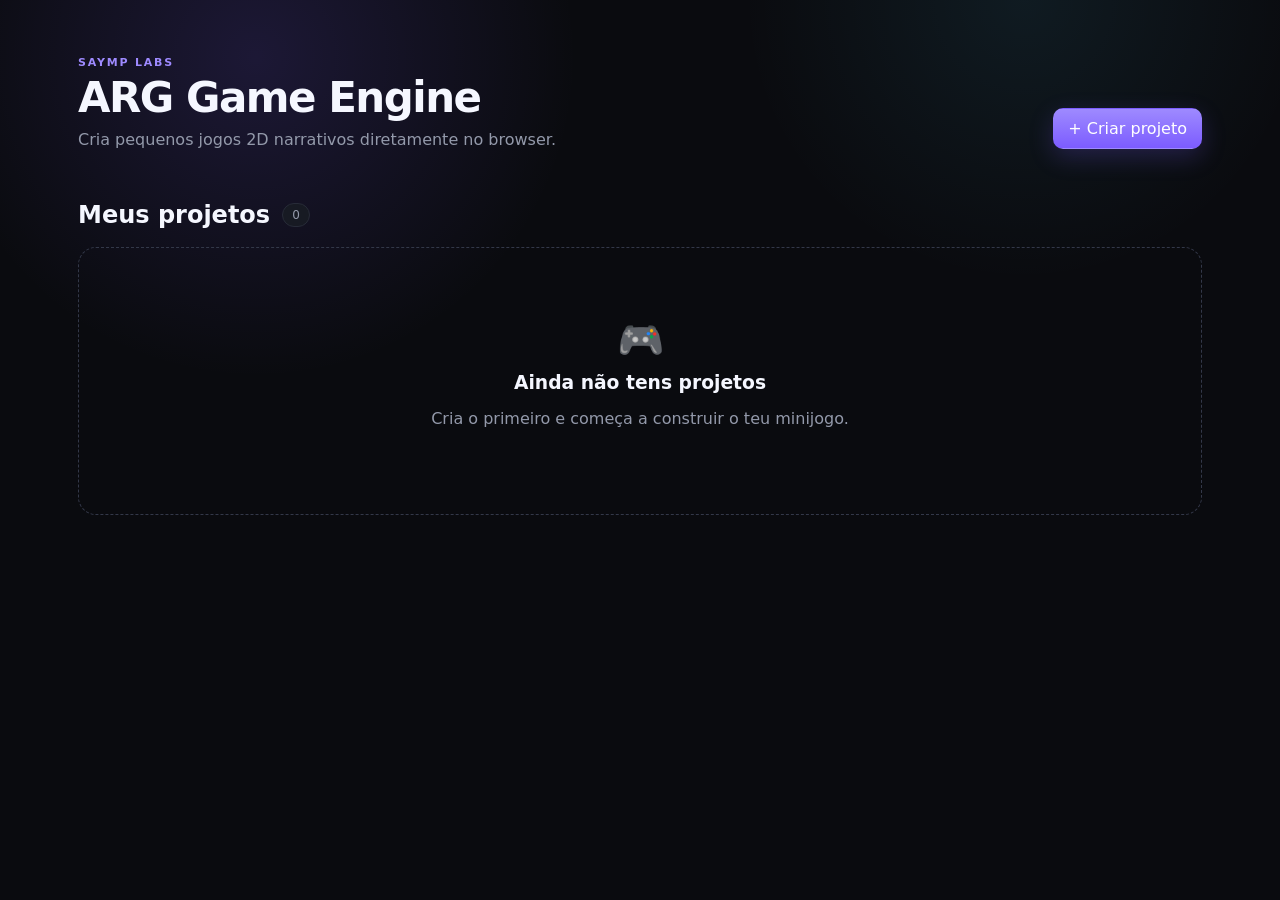
==== index.html @ 09d0fc3b "Add files via upload" ====
<!doctype html>
<html lang="pt-PT">
<head>
  <meta charset="utf-8" />
  <meta name="viewport" content="width=device-width, initial-scale=1" />
  <title>ARG Game Engine</title>
  <link rel="stylesheet" href="styles.css" />
</head>
<body class="dashboard-body">
  <main class="dashboard-shell">
    <header class="topbar">
      <div>
        <div class="eyebrow">SAYMP LABS</div>
        <h1>ARG Game Engine</h1>
        <p>Cria pequenos jogos 2D narrativos diretamente no browser.</p>
      </div>
      <button id="newProjectBtn" class="primary-btn">+ Criar projeto</button>
    </header>

    <section>
      <div class="section-title">
        <h2>Meus projetos</h2>
        <span id="projectCount" class="pill">0</span>
      </div>

      <div id="projectGrid" class="project-grid"></div>

      <div id="emptyState" class="empty-state hidden">
        <div class="empty-icon">🎮</div>
        <h3>Ainda não tens projetos</h3>
        <p>Cria o primeiro e começa a construir o teu minijogo.</p>
      </div>
    </section>
  </main>

  <dialog id="newProjectDialog" class="modal">
    <form method="dialog" id="newProjectForm">
      <div class="modal-head">
        <div>
          <div class="eyebrow">NOVO PROJETO</div>
          <h2>Criar jogo</h2>
        </div>
        <button value="cancel" class="icon-btn" aria-label="Fechar">✕</button>
      </div>

      <label>
        Nome do projeto
        <input id="projectName" maxlength="40" placeholder="Ex.: UniversaLand" required />
      </label>

      <label>
        Nome do primeiro mapa
        <input id="mapName" maxlength="40" value="Sala Inicial" required />
      </label>

      <div class="modal-actions">
        <button value="cancel" class="secondary-btn">Cancelar</button>
        <button type="submit" value="default" class="primary-btn">Criar projeto</button>
      </div>
    </form>
  </dialog>

  <script src="js/storage.js"></script>
  <script src="js/dashboard.js"></script>
</body>
</html>
---- styles.css ----
:root{
  --bg:#0a0b0f;
  --panel:#11131a;
  --panel2:#171a23;
  --line:#272b38;
  --text:#f5f7ff;
  --muted:#9399aa;
  --accent:#7c5cff;
  --accent2:#9e8aff;
  --danger:#ff4d6d;
  --shadow:0 18px 60px rgba(0,0,0,.35);
}

*{box-sizing:border-box}
html,body{margin:0;min-height:100%;font-family:Inter,ui-sans-serif,system-ui,-apple-system,BlinkMacSystemFont,"Segoe UI",sans-serif;background:var(--bg);color:var(--text)}
button,input{font:inherit}
button{cursor:pointer}
a{color:inherit;text-decoration:none}

.dashboard-body{background:
  radial-gradient(circle at 20% 10%,rgba(124,92,255,.16),transparent 28%),
  radial-gradient(circle at 80% 0%,rgba(82,214,255,.08),transparent 24%),
  var(--bg);
}

.dashboard-shell{max-width:1180px;margin:0 auto;padding:56px 28px}
.topbar{display:flex;justify-content:space-between;gap:24px;align-items:end;margin-bottom:52px}
.topbar h1{font-size:42px;letter-spacing:-1.5px;margin:4px 0 8px}
.topbar p{color:var(--muted);margin:0;max-width:620px}
.eyebrow{font-size:11px;font-weight:800;letter-spacing:1.8px;color:var(--accent2)}
.section-title{display:flex;gap:12px;align-items:center;margin-bottom:18px}
.section-title h2{margin:0}
.pill{background:var(--panel2);border:1px solid var(--line);padding:4px 9px;border-radius:999px;color:var(--muted);font-size:12px}

.primary-btn,.secondary-btn,.icon-btn{
  border:1px solid transparent;border-radius:10px;padding:10px 14px;color:white;
}
.primary-btn{background:linear-gradient(180deg,var(--accent2),var(--accent));box-shadow:0 8px 24px rgba(124,92,255,.22)}
.primary-btn:hover{filter:brightness(1.08)}
.secondary-btn{background:var(--panel2);border-color:var(--line)}
.secondary-btn:hover{background:#202431}
.icon-btn{background:transparent;padding:6px 9px}
.full{width:100%}

.project-grid{display:grid;grid-template-columns:repeat(auto-fill,minmax(260px,1fr));gap:16px}
.project-card{
  background:linear-gradient(180deg,#141721,#101219);border:1px solid var(--line);
  border-radius:16px;padding:18px;min-height:180px;display:flex;flex-direction:column;
  transition:.18s transform,.18s border-color;box-shadow:var(--shadow)
}
.project-card:hover{transform:translateY(-3px);border-color:#504a75}
.project-card .thumb{
  height:82px;border-radius:10px;margin-bottom:14px;border:1px solid rgba(255,255,255,.06);
  position:relative;overflow:hidden
}
.project-card .thumb::after{
  content:"";position:absolute;inset:0;background-image:
  linear-gradient(rgba(255,255,255,.04) 1px,transparent 1px),
  linear-gradient(90deg,rgba(255,255,255,.04) 1px,transparent 1px);
  background-size:16px 16px
}
.project-card h3{margin:0 0 6px}
.project-meta{color:var(--muted);font-size:13px}
.card-actions{display:flex;gap:8px;margin-top:auto;padding-top:16px}
.card-actions button{flex:1}
.delete-btn{background:#26151b;border:1px solid #4b222d;color:#ff8195;border-radius:9px;padding:9px}
.empty-state{border:1px dashed #333849;border-radius:18px;text-align:center;padding:70px 20px;color:var(--muted)}
.empty-state h3{color:var(--text);margin:10px 0 6px}
.empty-icon{font-size:38px}
.hidden{display:none!important}

.modal{background:var(--panel);border:1px solid var(--line);border-radius:18px;color:var(--text);padding:0;min-width:min(460px,calc(100vw - 32px));box-shadow:var(--shadow)}
.modal::backdrop{background:rgba(0,0,0,.72);backdrop-filter:blur(6px)}
.modal form{padding:22px}
.modal-head{display:flex;justify-content:space-between;align-items:start;margin-bottom:18px}
.modal-head h2{margin:4px 0 0}
.modal label,.panel label{display:block;color:#c5cad8;font-size:12px;font-weight:700;margin-bottom:12px}
.modal input,.panel input{
  width:100%;margin-top:6px;background:#0d0f15;border:1px solid var(--line);
  border-radius:8px;padding:10px 11px;color:white;outline:none
}
.modal input:focus,.panel input:focus{border-color:var(--accent)}
.modal-actions{display:flex;justify-content:flex-end;gap:10px;margin-top:18px}

.editor-body{height:100vh;overflow:hidden}
.editor-topbar{
  height:60px;background:#0e1016;border-bottom:1px solid var(--line);display:flex;
  align-items:center;justify-content:space-between;padding:0 16px
}
.brand-line,.top-actions{display:flex;align-items:center;gap:10px}
.back-link{color:var(--muted);font-size:13px}
.divider{width:1px;height:20px;background:var(--line)}
.save-status{font-size:11px;color:#6fda9b;background:#10261a;border:1px solid #1b4b2d;padding:4px 8px;border-radius:999px}
.save-status.dirty{color:#ffd36f;background:#2c2410;border-color:#594916}

.editor-layout{height:calc(100vh - 60px);display:grid;grid-template-columns:250px 1fr 250px}
.panel{background:var(--panel);overflow:auto}
.left-panel{border-right:1px solid var(--line)}
.right-panel{border-left:1px solid var(--line)}
.panel-section{padding:18px;border-bottom:1px solid var(--line)}
.panel-section h3{margin:8px 0 14px}
.two-cols{display:grid;grid-template-columns:1fr 1fr;gap:8px}
.hint{color:var(--muted);font-size:12px;line-height:1.45}
.feature-list{list-style:none;padding:0;margin:10px 0 0;color:#b9bfcc;font-size:13px;line-height:2}

.workspace{min-width:0;display:flex;flex-direction:column;background:#08090d}
.workspace-toolbar{
  height:42px;border-bottom:1px solid var(--line);display:flex;justify-content:space-between;
  align-items:center;padding:0 14px;background:#0d0f14;font-size:12px;color:#c5cad8
}
.viewport{flex:1;overflow:auto;padding:42px}
.map-canvas{
  position:relative;margin:auto;box-shadow:0 0 0 1px #343848,0 18px 70px rgba(0,0,0,.55);
  overflow:hidden;min-width:320px;min-height:240px
}
.grid-layer{position:absolute;inset:0;pointer-events:none;background-image:
  linear-gradient(rgba(255,255,255,.05) 1px,transparent 1px),
  linear-gradient(90deg,rgba(255,255,255,.05) 1px,transparent 1px);
  background-size:32px 32px
}
.spawn-marker{
  position:absolute;display:grid;place-items:center;transform:translate(-50%,-50%);
  border:2px solid rgba(255,255,255,.65);background:rgba(124,92,255,.35);
  border-radius:8px;cursor:grab;user-select:none;box-shadow:0 0 0 4px rgba(124,92,255,.12)
}
.spawn-marker:active{cursor:grabbing}
.spawn-marker span{filter:drop-shadow(0 2px 4px rgba(0,0,0,.45))}

.play-body{margin:0;background:#000;overflow:hidden}
.game-shell{width:100vw;height:100vh;position:relative;display:grid;place-items:center;background:#000}
#gameCanvas{display:block;image-rendering:pixelated;box-shadow:0 0 80px rgba(0,0,0,.9)}
.game-ui{position:fixed;inset:0;pointer-events:none;padding:18px;display:flex;justify-content:space-between;align-items:start}
.game-badge,.controls-badge{
  background:rgba(10,11,15,.72);border:1px solid rgba(255,255,255,.14);
  backdrop-filter:blur(8px);border-radius:10px;padding:9px 11px;font-size:12px
}
.game-badge{display:flex;flex-direction:column;gap:2px}
.game-badge span{color:#aab0be}
.controls-badge{color:#aab0be}
.pause-overlay{
  position:fixed;inset:0;background:rgba(0,0,0,.65);backdrop-filter:blur(6px);
  display:grid;place-items:center
}
.pause-card{
  width:min(360px,calc(100vw - 32px));background:var(--panel);border:1px solid var(--line);
  border-radius:16px;padding:24px;text-align:center;box-shadow:var(--shadow)
}
.pause-card h2{margin:7px 0}
.pause-card p{color:var(--muted)}
.pause-actions{display:flex;gap:10px;justify-content:center;margin-top:18px}

@media (max-width:900px){
  .editor-layout{grid-template-columns:210px 1fr}
  .right-panel{display:none}
}
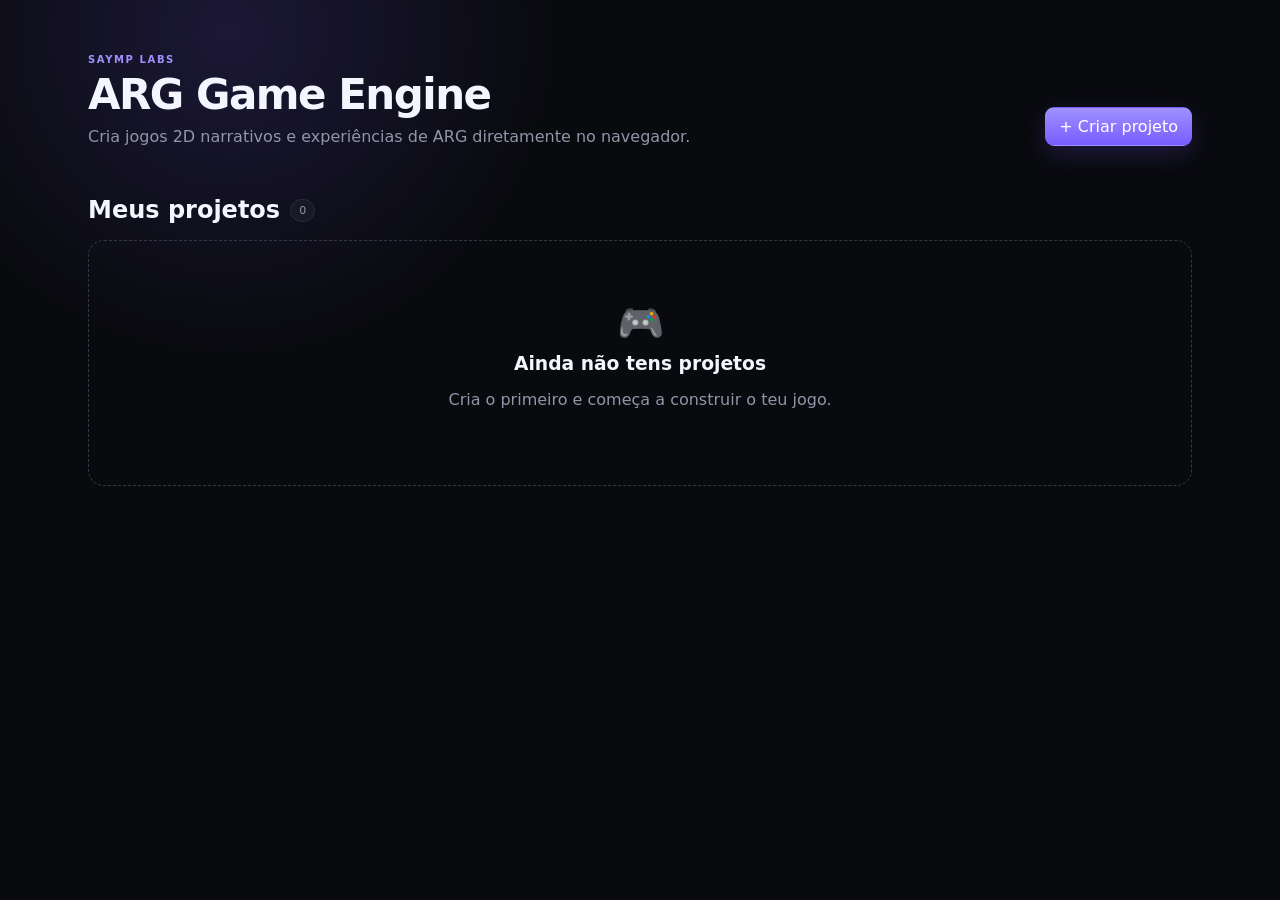
==== commit 5146313f: "Add files via upload" ====
--- a/index.html
+++ b/index.html
@@ -1,10 +1,10 @@
 <!doctype html>
 <html lang="pt-PT">
 <head>
-  <meta charset="utf-8" />
-  <meta name="viewport" content="width=device-width, initial-scale=1" />
+  <meta charset="utf-8">
+  <meta name="viewport" content="width=device-width,initial-scale=1">
   <title>ARG Game Engine</title>
-  <link rel="stylesheet" href="styles.css" />
+  <link rel="stylesheet" href="styles.css">
 </head>
 <body class="dashboard-body">
   <main class="dashboard-shell">
@@ -12,7 +12,7 @@
       <div>
         <div class="eyebrow">SAYMP LABS</div>
         <h1>ARG Game Engine</h1>
-        <p>Cria pequenos jogos 2D narrativos diretamente no browser.</p>
+        <p>Cria jogos 2D narrativos e experiências de ARG diretamente no navegador.</p>
       </div>
       <button id="newProjectBtn" class="primary-btn">+ Criar projeto</button>
     </header>
@@ -22,13 +22,11 @@
         <h2>Meus projetos</h2>
         <span id="projectCount" class="pill">0</span>
       </div>
-
       <div id="projectGrid" class="project-grid"></div>
-
       <div id="emptyState" class="empty-state hidden">
         <div class="empty-icon">🎮</div>
         <h3>Ainda não tens projetos</h3>
-        <p>Cria o primeiro e começa a construir o teu minijogo.</p>
+        <p>Cria o primeiro e começa a construir o teu jogo.</p>
       </div>
     </section>
   </main>
@@ -40,22 +38,24 @@
           <div class="eyebrow">NOVO PROJETO</div>
           <h2>Criar jogo</h2>
         </div>
-        <button value="cancel" class="icon-btn" aria-label="Fechar">✕</button>
+        <button value="cancel" class="icon-btn">✕</button>
       </div>
 
-      <label>
-        Nome do projeto
-        <input id="projectName" maxlength="40" placeholder="Ex.: UniversaLand" required />
+      <label>Nome do projeto
+        <input id="projectName" maxlength="50" placeholder="Ex.: UniversaLand" required>
       </label>
 
-      <label>
-        Nome do primeiro mapa
-        <input id="mapName" maxlength="40" value="Sala Inicial" required />
+      <label>Nome do protagonista
+        <input id="protagonistName" maxlength="50" placeholder="Ex.: Gloorie Gregory" value="Protagonista" required>
+      </label>
+
+      <label>Primeiro mapa
+        <input id="mapName" maxlength="50" value="Sala Inicial" required>
       </label>
 
       <div class="modal-actions">
         <button value="cancel" class="secondary-btn">Cancelar</button>
-        <button type="submit" value="default" class="primary-btn">Criar projeto</button>
+        <button type="submit" class="primary-btn">Criar projeto</button>
       </div>
     </form>
   </dialog>
--- a/styles.css
+++ b/styles.css
@@ -1,155 +1,110 @@
+
 :root{
-  --bg:#0a0b0f;
-  --panel:#11131a;
-  --panel2:#171a23;
-  --line:#272b38;
-  --text:#f5f7ff;
-  --muted:#9399aa;
-  --accent:#7c5cff;
-  --accent2:#9e8aff;
-  --danger:#ff4d6d;
-  --shadow:0 18px 60px rgba(0,0,0,.35);
+  --bg:#090a0e;--panel:#10121a;--panel2:#171a24;--panel3:#1d202b;--line:#292d3a;
+  --text:#f4f6ff;--muted:#9096a8;--accent:#785cff;--accent2:#a091ff;--good:#6fe2a0;
+  --danger:#ff607d;--shadow:0 22px 70px rgba(0,0,0,.42);
 }
-
 *{box-sizing:border-box}
 html,body{margin:0;min-height:100%;font-family:Inter,ui-sans-serif,system-ui,-apple-system,BlinkMacSystemFont,"Segoe UI",sans-serif;background:var(--bg);color:var(--text)}
-button,input{font:inherit}
-button{cursor:pointer}
-a{color:inherit;text-decoration:none}
+button,input,select,textarea{font:inherit} button{cursor:pointer} a{color:inherit;text-decoration:none}
+.hidden{display:none!important}.tiny{font-size:10px;color:var(--muted)}.hint{font-size:11px;color:var(--muted);line-height:1.5}
+.eyebrow{font-size:10px;font-weight:900;letter-spacing:1.6px;color:var(--accent2)}
+.primary-btn,.secondary-btn,.tool-btn,.mini-btn,.icon-btn{border-radius:9px;border:1px solid transparent;color:white}
+.primary-btn{padding:9px 13px;background:linear-gradient(180deg,var(--accent2),var(--accent));box-shadow:0 8px 25px rgba(120,92,255,.2)}
+.secondary-btn{padding:8px 11px;background:var(--panel2);border-color:var(--line)}
+.secondary-btn.active,.tool-btn.active{border-color:#6f61c8;background:#2c2850}
+.tool-btn{width:34px;height:34px;background:var(--panel2);border-color:var(--line)}
+.tool-btn:hover,.secondary-btn:hover{background:#222635}
+.mini-btn{width:28px;height:28px;background:var(--panel2);border-color:var(--line);display:grid;place-items:center}
+.icon-btn{background:transparent;padding:6px}
+.full{width:100%}
+.divider{width:1px;height:20px;background:var(--line);display:inline-block}
 
-.dashboard-body{background:
-  radial-gradient(circle at 20% 10%,rgba(124,92,255,.16),transparent 28%),
-  radial-gradient(circle at 80% 0%,rgba(82,214,255,.08),transparent 24%),
-  var(--bg);
+.dashboard-body{background:radial-gradient(circle at 18% 6%,rgba(120,92,255,.17),transparent 28%),var(--bg)}
+.dashboard-shell{max-width:1160px;margin:0 auto;padding:54px 28px}
+.topbar{display:flex;justify-content:space-between;align-items:end;gap:20px;margin-bottom:50px}
+.topbar h1{font-size:42px;letter-spacing:-1.5px;margin:5px 0 8px}
+.topbar p{margin:0;color:var(--muted)}
+.section-title{display:flex;align-items:center;gap:10px;margin-bottom:16px}.section-title h2{margin:0}
+.pill{font-size:11px;background:var(--panel2);border:1px solid var(--line);padding:4px 8px;border-radius:999px;color:var(--muted)}
+.project-grid{display:grid;grid-template-columns:repeat(auto-fill,minmax(265px,1fr));gap:15px}
+.project-card{background:linear-gradient(180deg,#141720,#101219);border:1px solid var(--line);border-radius:15px;padding:16px;min-height:185px;display:flex;flex-direction:column;box-shadow:var(--shadow);transition:.18s}
+.project-card:hover{transform:translateY(-2px);border-color:#514a79}
+.project-card .thumb{height:86px;border-radius:10px;margin-bottom:13px;border:1px solid rgba(255,255,255,.07);position:relative;overflow:hidden}
+.project-card .thumb:after{content:"";position:absolute;inset:0;background-image:linear-gradient(rgba(255,255,255,.04) 1px,transparent 1px),linear-gradient(90deg,rgba(255,255,255,.04) 1px,transparent 1px);background-size:16px 16px}
+.project-card h3{margin:0 0 6px}.project-meta{font-size:12px;color:var(--muted)}
+.card-actions{display:flex;gap:8px;margin-top:auto;padding-top:15px}.card-actions button{flex:1}
+.delete-project-btn{padding:8px;border-radius:9px;background:#28161c;border:1px solid #512432;color:#ff8598}
+.empty-state{text-align:center;padding:60px;border:1px dashed #333747;border-radius:16px;color:var(--muted)}
+.empty-state h3{color:var(--text);margin:8px 0}.empty-icon{font-size:38px}
+
+.modal{background:var(--panel);color:var(--text);border:1px solid var(--line);border-radius:16px;padding:0;box-shadow:var(--shadow);min-width:min(450px,calc(100vw - 30px))}
+.modal::backdrop{background:rgba(0,0,0,.72);backdrop-filter:blur(5px)}
+.modal form{padding:22px}.modal-head{display:flex;justify-content:space-between;align-items:start;margin-bottom:18px}.modal-head h2{margin:4px 0}
+.modal label,.panel label{display:block;font-size:11px;font-weight:700;color:#c5cad8;margin-bottom:11px}
+.modal input,.panel input,.panel select,.panel textarea{
+  width:100%;margin-top:5px;background:#0c0e14;border:1px solid var(--line);border-radius:8px;color:white;padding:8px 9px;outline:none
 }
-
-.dashboard-shell{max-width:1180px;margin:0 auto;padding:56px 28px}
-.topbar{display:flex;justify-content:space-between;gap:24px;align-items:end;margin-bottom:52px}
-.topbar h1{font-size:42px;letter-spacing:-1.5px;margin:4px 0 8px}
-.topbar p{color:var(--muted);margin:0;max-width:620px}
-.eyebrow{font-size:11px;font-weight:800;letter-spacing:1.8px;color:var(--accent2)}
-.section-title{display:flex;gap:12px;align-items:center;margin-bottom:18px}
-.section-title h2{margin:0}
-.pill{background:var(--panel2);border:1px solid var(--line);padding:4px 9px;border-radius:999px;color:var(--muted);font-size:12px}
-
-.primary-btn,.secondary-btn,.icon-btn{
-  border:1px solid transparent;border-radius:10px;padding:10px 14px;color:white;
-}
-.primary-btn{background:linear-gradient(180deg,var(--accent2),var(--accent));box-shadow:0 8px 24px rgba(124,92,255,.22)}
-.primary-btn:hover{filter:brightness(1.08)}
-.secondary-btn{background:var(--panel2);border-color:var(--line)}
-.secondary-btn:hover{background:#202431}
-.icon-btn{background:transparent;padding:6px 9px}
-.full{width:100%}
-
-.project-grid{display:grid;grid-template-columns:repeat(auto-fill,minmax(260px,1fr));gap:16px}
-.project-card{
-  background:linear-gradient(180deg,#141721,#101219);border:1px solid var(--line);
-  border-radius:16px;padding:18px;min-height:180px;display:flex;flex-direction:column;
-  transition:.18s transform,.18s border-color;box-shadow:var(--shadow)
-}
-.project-card:hover{transform:translateY(-3px);border-color:#504a75}
-.project-card .thumb{
-  height:82px;border-radius:10px;margin-bottom:14px;border:1px solid rgba(255,255,255,.06);
-  position:relative;overflow:hidden
-}
-.project-card .thumb::after{
-  content:"";position:absolute;inset:0;background-image:
-  linear-gradient(rgba(255,255,255,.04) 1px,transparent 1px),
-  linear-gradient(90deg,rgba(255,255,255,.04) 1px,transparent 1px);
-  background-size:16px 16px
-}
-.project-card h3{margin:0 0 6px}
-.project-meta{color:var(--muted);font-size:13px}
-.card-actions{display:flex;gap:8px;margin-top:auto;padding-top:16px}
-.card-actions button{flex:1}
-.delete-btn{background:#26151b;border:1px solid #4b222d;color:#ff8195;border-radius:9px;padding:9px}
-.empty-state{border:1px dashed #333849;border-radius:18px;text-align:center;padding:70px 20px;color:var(--muted)}
-.empty-state h3{color:var(--text);margin:10px 0 6px}
-.empty-icon{font-size:38px}
-.hidden{display:none!important}
-
-.modal{background:var(--panel);border:1px solid var(--line);border-radius:18px;color:var(--text);padding:0;min-width:min(460px,calc(100vw - 32px));box-shadow:var(--shadow)}
-.modal::backdrop{background:rgba(0,0,0,.72);backdrop-filter:blur(6px)}
-.modal form{padding:22px}
-.modal-head{display:flex;justify-content:space-between;align-items:start;margin-bottom:18px}
-.modal-head h2{margin:4px 0 0}
-.modal label,.panel label{display:block;color:#c5cad8;font-size:12px;font-weight:700;margin-bottom:12px}
-.modal input,.panel input{
-  width:100%;margin-top:6px;background:#0d0f15;border:1px solid var(--line);
-  border-radius:8px;padding:10px 11px;color:white;outline:none
-}
-.modal input:focus,.panel input:focus{border-color:var(--accent)}
-.modal-actions{display:flex;justify-content:flex-end;gap:10px;margin-top:18px}
+.panel textarea{resize:vertical;min-height:62px}
+.modal input:focus,.panel input:focus,.panel select:focus,.panel textarea:focus{border-color:var(--accent)}
+.modal-actions{display:flex;justify-content:flex-end;gap:8px;margin-top:18px}
 
 .editor-body{height:100vh;overflow:hidden}
-.editor-topbar{
-  height:60px;background:#0e1016;border-bottom:1px solid var(--line);display:flex;
-  align-items:center;justify-content:space-between;padding:0 16px
-}
-.brand-line,.top-actions{display:flex;align-items:center;gap:10px}
-.back-link{color:var(--muted);font-size:13px}
-.divider{width:1px;height:20px;background:var(--line)}
-.save-status{font-size:11px;color:#6fda9b;background:#10261a;border:1px solid #1b4b2d;padding:4px 8px;border-radius:999px}
-.save-status.dirty{color:#ffd36f;background:#2c2410;border-color:#594916}
+.editor-topbar{height:58px;display:flex;align-items:center;justify-content:space-between;background:#0d0f15;border-bottom:1px solid var(--line);padding:0 13px}
+.brand-line,.top-actions{display:flex;align-items:center;gap:9px}.back-link{font-size:12px;color:var(--muted)}
+.save-status{font-size:10px;color:var(--good);background:#10251a;border:1px solid #1b4930;border-radius:999px;padding:4px 7px}.save-status.dirty{color:#ffd67a;background:#2a220e;border-color:#574715}
+.editor-layout{height:calc(100vh - 58px);display:grid;grid-template-columns:245px minmax(0,1fr) 270px}
+.panel{background:var(--panel);overflow:auto}.left-panel{border-right:1px solid var(--line)}.right-panel{border-left:1px solid var(--line)}
+.tabs{height:38px;display:flex;border-bottom:1px solid var(--line);position:sticky;top:0;background:var(--panel);z-index:20}
+.tab{flex:1;border:0;background:transparent;color:var(--muted);font-size:11px;font-weight:800}
+.tab.active{color:#fff;background:var(--panel2);box-shadow:inset 0 -2px 0 var(--accent)}
+.tab-content,.inspector-content{display:none}.tab-content.active,.inspector-content.active{display:block}
+.panel-section{padding:17px;border-bottom:1px solid var(--line)}.panel-section.compact{padding:12px}
+.section-row{display:flex;justify-content:space-between;align-items:center;gap:8px}.panel-section h3{margin:5px 0 13px}
+.two-cols{display:grid;grid-template-columns:1fr 1fr;gap:7px}.checkbox-row{display:flex!important;align-items:center;gap:8px}.checkbox-row input{width:auto!important;margin:0!important}
+.subsection{border-top:1px solid var(--line);margin-top:13px;padding-top:13px}
+.tool-grid{display:grid;grid-template-columns:repeat(2,1fr);gap:7px;margin-top:9px}
+.add-entity-btn{min-height:54px;background:var(--panel2);border:1px solid var(--line);border-radius:9px;color:#fff;display:flex;align-items:center;justify-content:center;gap:7px;font-size:15px}
+.add-entity-btn span{font-size:10px;color:#c4c9d6}.add-entity-btn:hover{background:#222634}
+.hierarchy-list,.map-list{margin-top:9px;display:flex;flex-direction:column;gap:4px}
+.hierarchy-item,.map-item{display:flex;align-items:center;gap:7px;padding:7px 8px;border:1px solid transparent;border-radius:7px;font-size:11px;color:#c1c6d4;cursor:pointer}
+.hierarchy-item:hover,.map-item:hover{background:var(--panel2)}.hierarchy-item.selected,.map-item.selected{background:#292449;border-color:#4f457f;color:white}
+.hierarchy-icon{width:18px;text-align:center}.layer-tag{margin-left:auto;color:#747b90;font-size:9px}
+.asset-grid{display:grid;grid-template-columns:repeat(2,1fr);gap:7px;margin-top:10px}
+.asset-card{background:var(--panel2);border:1px solid var(--line);border-radius:8px;padding:6px;cursor:pointer;overflow:hidden}
+.asset-card img{width:100%;aspect-ratio:1;object-fit:contain;background:#0a0c11;border-radius:5px;image-rendering:pixelated}
+.asset-card div{font-size:9px;color:#bbc1cf;white-space:nowrap;overflow:hidden;text-overflow:ellipsis;margin-top:5px}
+.upload-btn{cursor:pointer}
 
-.editor-layout{height:calc(100vh - 60px);display:grid;grid-template-columns:250px 1fr 250px}
-.panel{background:var(--panel);overflow:auto}
-.left-panel{border-right:1px solid var(--line)}
-.right-panel{border-left:1px solid var(--line)}
-.panel-section{padding:18px;border-bottom:1px solid var(--line)}
-.panel-section h3{margin:8px 0 14px}
-.two-cols{display:grid;grid-template-columns:1fr 1fr;gap:8px}
-.hint{color:var(--muted);font-size:12px;line-height:1.45}
-.feature-list{list-style:none;padding:0;margin:10px 0 0;color:#b9bfcc;font-size:13px;line-height:2}
+.workspace{min-width:0;background:#07080b;display:flex;flex-direction:column}
+.workspace-toolbar{height:42px;display:flex;align-items:center;justify-content:space-between;background:#0c0e13;border-bottom:1px solid var(--line);padding:0 10px}
+.toolbar-group{display:flex;align-items:center;gap:5px}.workspace-info{display:flex;gap:12px;font-size:10px;color:var(--muted)}
+.viewport{flex:1;overflow:auto;padding:38px;position:relative}
+.map-canvas{position:relative;margin:auto;box-shadow:0 0 0 1px #333745,0 22px 65px rgba(0,0,0,.58);transform-origin:top left;overflow:hidden}
+.grid-layer{position:absolute;inset:0;pointer-events:none;background-image:linear-gradient(rgba(255,255,255,.05) 1px,transparent 1px),linear-gradient(90deg,rgba(255,255,255,.05) 1px,transparent 1px);background-size:32px 32px;z-index:100000}
+.grid-layer.hidden-grid{display:none}
+.entity-layer{position:absolute;inset:0}
+.editor-entity{position:absolute;user-select:none;cursor:move;transform-origin:center;display:flex;align-items:center;justify-content:center;border:1px solid rgba(255,255,255,.12);image-rendering:pixelated}
+.editor-entity img{width:100%;height:100%;object-fit:fill;image-rendering:pixelated;pointer-events:none}
+.editor-entity.wall{background:repeating-linear-gradient(45deg,#353946,#353946 8px,#2b2f3b 8px,#2b2f3b 16px)}
+.editor-entity.trigger{background:rgba(74,183,255,.14);border:1px dashed #4ab7ff}
+.editor-entity.light{background:radial-gradient(circle,rgba(255,236,130,.35),rgba(255,236,130,.06) 55%,transparent 70%);border:1px dashed rgba(255,235,128,.55)}
+.editor-entity.selected{outline:2px solid var(--accent2);outline-offset:1px}
+.entity-label{position:absolute;left:0;top:-18px;font-size:9px;background:#171923;border:1px solid #343848;border-radius:4px;padding:2px 4px;white-space:nowrap;color:#d9dceb;pointer-events:none}
+.resize-handle{position:absolute;width:10px;height:10px;right:-6px;bottom:-6px;border:2px solid #fff;background:var(--accent);cursor:nwse-resize;border-radius:2px}
+.statusbar{height:27px;border-top:1px solid var(--line);background:#0c0e13;display:flex;align-items:center;justify-content:space-between;padding:0 10px;font-size:9px;color:#757c8e}
 
-.workspace{min-width:0;display:flex;flex-direction:column;background:#08090d}
-.workspace-toolbar{
-  height:42px;border-bottom:1px solid var(--line);display:flex;justify-content:space-between;
-  align-items:center;padding:0 14px;background:#0d0f14;font-size:12px;color:#c5cad8
-}
-.viewport{flex:1;overflow:auto;padding:42px}
-.map-canvas{
-  position:relative;margin:auto;box-shadow:0 0 0 1px #343848,0 18px 70px rgba(0,0,0,.55);
-  overflow:hidden;min-width:320px;min-height:240px
-}
-.grid-layer{position:absolute;inset:0;pointer-events:none;background-image:
-  linear-gradient(rgba(255,255,255,.05) 1px,transparent 1px),
-  linear-gradient(90deg,rgba(255,255,255,.05) 1px,transparent 1px);
-  background-size:32px 32px
-}
-.spawn-marker{
-  position:absolute;display:grid;place-items:center;transform:translate(-50%,-50%);
-  border:2px solid rgba(255,255,255,.65);background:rgba(124,92,255,.35);
-  border-radius:8px;cursor:grab;user-select:none;box-shadow:0 0 0 4px rgba(124,92,255,.12)
-}
-.spawn-marker:active{cursor:grabbing}
-.spawn-marker span{filter:drop-shadow(0 2px 4px rgba(0,0,0,.45))}
+.play-body{background:#000;overflow:hidden}
+.game-shell{width:100vw;height:100vh;display:grid;place-items:center;background:#000;position:relative}
+#gameCanvas{display:block;image-rendering:pixelated;box-shadow:0 0 80px rgba(0,0,0,.9)}
+.game-ui{position:fixed;inset:0;padding:15px;display:flex;justify-content:space-between;align-items:start;pointer-events:none}
+.game-badge,.controls-badge{background:rgba(9,10,14,.72);border:1px solid rgba(255,255,255,.14);backdrop-filter:blur(7px);border-radius:9px;padding:8px 10px;font-size:11px}
+.game-badge{display:flex;flex-direction:column}.game-badge span,.controls-badge{color:#a7adbb}
+.interaction-prompt{position:fixed;left:50%;bottom:40px;transform:translateX(-50%);background:rgba(12,14,20,.9);border:1px solid rgba(255,255,255,.15);padding:8px 11px;border-radius:8px;font-size:11px}
+.dialog-box{position:fixed;left:50%;bottom:28px;transform:translateX(-50%);width:min(760px,calc(100vw - 40px));background:rgba(10,11,16,.96);border:1px solid #383d4d;border-radius:12px;padding:17px 18px;box-shadow:0 18px 50px rgba(0,0,0,.55)}
+.dialog-speaker{font-size:11px;font-weight:900;color:var(--accent2);margin-bottom:7px}.dialog-text{font-size:15px;line-height:1.5}.dialog-help{text-align:right;color:#737a8c;font-size:9px;margin-top:9px}
+.pause-overlay{position:fixed;inset:0;background:rgba(0,0,0,.65);backdrop-filter:blur(5px);display:grid;place-items:center}
+.pause-card{background:var(--panel);border:1px solid var(--line);border-radius:15px;padding:22px;min-width:330px;text-align:center;box-shadow:var(--shadow)}.pause-card h2{margin:6px 0 15px}
+.pause-actions{display:flex;justify-content:center;gap:8px}
 
-.play-body{margin:0;background:#000;overflow:hidden}
-.game-shell{width:100vw;height:100vh;position:relative;display:grid;place-items:center;background:#000}
-#gameCanvas{display:block;image-rendering:pixelated;box-shadow:0 0 80px rgba(0,0,0,.9)}
-.game-ui{position:fixed;inset:0;pointer-events:none;padding:18px;display:flex;justify-content:space-between;align-items:start}
-.game-badge,.controls-badge{
-  background:rgba(10,11,15,.72);border:1px solid rgba(255,255,255,.14);
-  backdrop-filter:blur(8px);border-radius:10px;padding:9px 11px;font-size:12px
-}
-.game-badge{display:flex;flex-direction:column;gap:2px}
-.game-badge span{color:#aab0be}
-.controls-badge{color:#aab0be}
-.pause-overlay{
-  position:fixed;inset:0;background:rgba(0,0,0,.65);backdrop-filter:blur(6px);
-  display:grid;place-items:center
-}
-.pause-card{
-  width:min(360px,calc(100vw - 32px));background:var(--panel);border:1px solid var(--line);
-  border-radius:16px;padding:24px;text-align:center;box-shadow:var(--shadow)
-}
-.pause-card h2{margin:7px 0}
-.pause-card p{color:var(--muted)}
-.pause-actions{display:flex;gap:10px;justify-content:center;margin-top:18px}
-
-@media (max-width:900px){
-  .editor-layout{grid-template-columns:210px 1fr}
-  .right-panel{display:none}
-}
+@media(max-width:900px){.editor-layout{grid-template-columns:210px 1fr}.right-panel{display:none}}
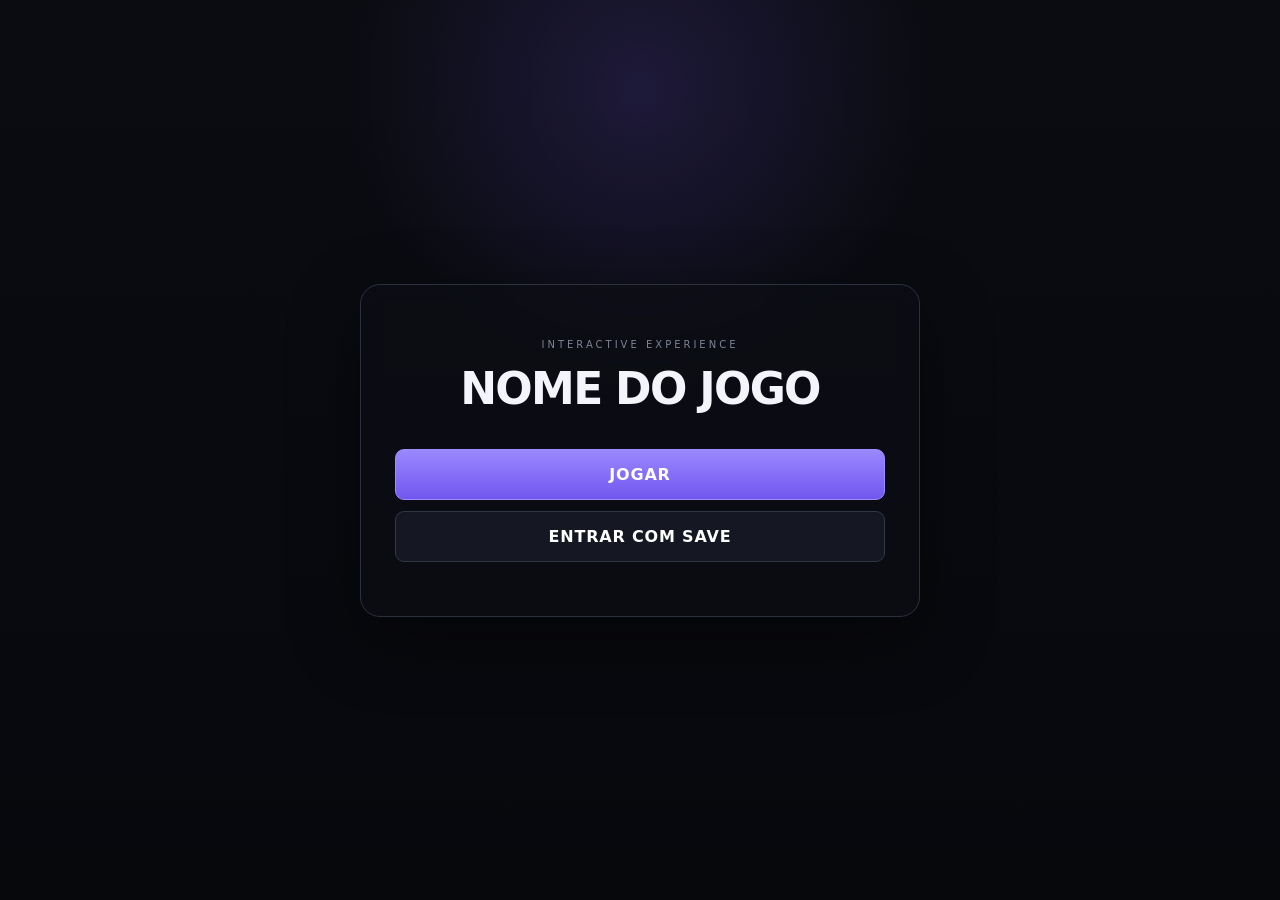
==== commit 8a2f9e93: "Add files via upload" ====
--- a/index.html
+++ b/index.html
@@ -3,64 +3,48 @@
 <head>
   <meta charset="utf-8">
   <meta name="viewport" content="width=device-width,initial-scale=1">
-  <title>ARG Game Engine</title>
+  <title>ARG Point & Click</title>
   <link rel="stylesheet" href="styles.css">
 </head>
-<body class="dashboard-body">
-  <main class="dashboard-shell">
-    <header class="topbar">
-      <div>
-        <div class="eyebrow">SAYMP LABS</div>
-        <h1>ARG Game Engine</h1>
-        <p>Cria jogos 2D narrativos e experiências de ARG diretamente no navegador.</p>
+<body class="menu-page">
+  <main class="menu-shell">
+    <div class="menu-card">
+      <div class="menu-kicker">INTERACTIVE EXPERIENCE</div>
+      <h1 id="gameTitle">NOME DO JOGO</h1>
+      <div class="menu-actions">
+        <button id="playBtn" class="big-btn primary">JOGAR</button>
+        <button id="loadBtn" class="big-btn">ENTRAR COM SAVE</button>
+        <button id="editBtn" class="big-btn admin-only hidden">EDITAR JOGO</button>
       </div>
-      <button id="newProjectBtn" class="primary-btn">+ Criar projeto</button>
-    </header>
-
-    <section>
-      <div class="section-title">
-        <h2>Meus projetos</h2>
-        <span id="projectCount" class="pill">0</span>
+      <div id="adminStatus" class="admin-status hidden">
+        <span>Modo administrador ativo</span>
+        <button id="logoutBtn">Sair</button>
       </div>
-      <div id="projectGrid" class="project-grid"></div>
-      <div id="emptyState" class="empty-state hidden">
-        <div class="empty-icon">🎮</div>
-        <h3>Ainda não tens projetos</h3>
-        <p>Cria o primeiro e começa a construir o teu jogo.</p>
-      </div>
-    </section>
+    </div>
   </main>
 
-  <dialog id="newProjectDialog" class="modal">
-    <form method="dialog" id="newProjectForm">
+  <dialog id="loadDialog" class="modal">
+    <form id="loadForm">
       <div class="modal-head">
         <div>
-          <div class="eyebrow">NOVO PROJETO</div>
-          <h2>Criar jogo</h2>
+          <div class="eyebrow">CARREGAR PROGRESSO</div>
+          <h2>Entrar com save</h2>
         </div>
-        <button value="cancel" class="icon-btn">✕</button>
+        <button type="button" id="closeLoadDialog" class="icon-btn">✕</button>
       </div>
-
-      <label>Nome do projeto
-        <input id="projectName" maxlength="50" placeholder="Ex.: UniversaLand" required>
+      <label>Código de save
+        <textarea id="saveCodeInput" rows="6" placeholder="Cola aqui o teu código..." required></textarea>
       </label>
-
-      <label>Nome do protagonista
-        <input id="protagonistName" maxlength="50" placeholder="Ex.: Gloorie Gregory" value="Protagonista" required>
-      </label>
-
-      <label>Primeiro mapa
-        <input id="mapName" maxlength="50" value="Sala Inicial" required>
-      </label>
-
+      <div id="loadError" class="error-text"></div>
       <div class="modal-actions">
-        <button value="cancel" class="secondary-btn">Cancelar</button>
-        <button type="submit" class="primary-btn">Criar projeto</button>
+        <button type="button" id="cancelLoadBtn" class="secondary-btn">Cancelar</button>
+        <button type="submit" class="primary-btn">Entrar</button>
       </div>
     </form>
   </dialog>
 
-  <script src="js/storage.js"></script>
-  <script src="js/dashboard.js"></script>
+  <script src="js/config.js"></script>
+  <script src="js/store.js"></script>
+  <script src="js/menu.js"></script>
 </body>
 </html>
--- a/styles.css
+++ b/styles.css
@@ -1,110 +1,126 @@
 
 :root{
-  --bg:#090a0e;--panel:#10121a;--panel2:#171a24;--panel3:#1d202b;--line:#292d3a;
-  --text:#f4f6ff;--muted:#9096a8;--accent:#785cff;--accent2:#a091ff;--good:#6fe2a0;
-  --danger:#ff607d;--shadow:0 22px 70px rgba(0,0,0,.42);
+  --bg:#08090d;--panel:#10121a;--panel2:#171a24;--panel3:#1d202c;--line:#292e3b;
+  --text:#f3f5fb;--muted:#9298a9;--accent:#7b5cff;--accent2:#a18fff;--good:#63d995;
+  --danger:#ff637d;--warning:#f2c56c;--shadow:0 22px 70px rgba(0,0,0,.45);
 }
 *{box-sizing:border-box}
 html,body{margin:0;min-height:100%;font-family:Inter,ui-sans-serif,system-ui,-apple-system,BlinkMacSystemFont,"Segoe UI",sans-serif;background:var(--bg);color:var(--text)}
-button,input,select,textarea{font:inherit} button{cursor:pointer} a{color:inherit;text-decoration:none}
-.hidden{display:none!important}.tiny{font-size:10px;color:var(--muted)}.hint{font-size:11px;color:var(--muted);line-height:1.5}
-.eyebrow{font-size:10px;font-weight:900;letter-spacing:1.6px;color:var(--accent2)}
-.primary-btn,.secondary-btn,.tool-btn,.mini-btn,.icon-btn{border-radius:9px;border:1px solid transparent;color:white}
-.primary-btn{padding:9px 13px;background:linear-gradient(180deg,var(--accent2),var(--accent));box-shadow:0 8px 25px rgba(120,92,255,.2)}
-.secondary-btn{padding:8px 11px;background:var(--panel2);border-color:var(--line)}
-.secondary-btn.active,.tool-btn.active{border-color:#6f61c8;background:#2c2850}
+button,input,select,textarea{font:inherit}button{cursor:pointer}a{color:inherit;text-decoration:none}
+.hidden{display:none!important}.full{width:100%}.divider{display:inline-block;width:1px;height:20px;background:var(--line)}
+.eyebrow{font-size:10px;font-weight:900;letter-spacing:1.7px;color:var(--accent2)}
+.hint{font-size:11px;color:var(--muted);line-height:1.5}.error-text{min-height:18px;color:#ff8da0;font-size:11px}
+.primary-btn,.secondary-btn,.ghost-btn,.tool-btn,.mini-btn,.icon-btn,.big-btn{
+  border:1px solid transparent;border-radius:9px;color:#fff;background:none
+}
+.primary-btn{background:linear-gradient(180deg,var(--accent2),var(--accent));padding:9px 13px;box-shadow:0 8px 22px rgba(123,92,255,.22)}
+.secondary-btn{background:var(--panel2);border-color:var(--line);padding:8px 11px}
+.ghost-btn{background:rgba(13,15,22,.78);border-color:rgba(255,255,255,.14);padding:7px 10px}
 .tool-btn{width:34px;height:34px;background:var(--panel2);border-color:var(--line)}
-.tool-btn:hover,.secondary-btn:hover{background:#222635}
-.mini-btn{width:28px;height:28px;background:var(--panel2);border-color:var(--line);display:grid;place-items:center}
-.icon-btn{background:transparent;padding:6px}
-.full{width:100%}
-.divider{width:1px;height:20px;background:var(--line);display:inline-block}
+.mini-btn{width:27px;height:27px;background:var(--panel2);border-color:var(--line);display:grid;place-items:center}
+.icon-btn{padding:5px 8px}.back-link{color:var(--muted);font-size:12px}.centered{display:block;text-align:center;margin-top:14px}
+button:hover,.secondary-btn:hover,.ghost-btn:hover{filter:brightness(1.12)}
 
-.dashboard-body{background:radial-gradient(circle at 18% 6%,rgba(120,92,255,.17),transparent 28%),var(--bg)}
-.dashboard-shell{max-width:1160px;margin:0 auto;padding:54px 28px}
-.topbar{display:flex;justify-content:space-between;align-items:end;gap:20px;margin-bottom:50px}
-.topbar h1{font-size:42px;letter-spacing:-1.5px;margin:5px 0 8px}
-.topbar p{margin:0;color:var(--muted)}
-.section-title{display:flex;align-items:center;gap:10px;margin-bottom:16px}.section-title h2{margin:0}
-.pill{font-size:11px;background:var(--panel2);border:1px solid var(--line);padding:4px 8px;border-radius:999px;color:var(--muted)}
-.project-grid{display:grid;grid-template-columns:repeat(auto-fill,minmax(265px,1fr));gap:15px}
-.project-card{background:linear-gradient(180deg,#141720,#101219);border:1px solid var(--line);border-radius:15px;padding:16px;min-height:185px;display:flex;flex-direction:column;box-shadow:var(--shadow);transition:.18s}
-.project-card:hover{transform:translateY(-2px);border-color:#514a79}
-.project-card .thumb{height:86px;border-radius:10px;margin-bottom:13px;border:1px solid rgba(255,255,255,.07);position:relative;overflow:hidden}
-.project-card .thumb:after{content:"";position:absolute;inset:0;background-image:linear-gradient(rgba(255,255,255,.04) 1px,transparent 1px),linear-gradient(90deg,rgba(255,255,255,.04) 1px,transparent 1px);background-size:16px 16px}
-.project-card h3{margin:0 0 6px}.project-meta{font-size:12px;color:var(--muted)}
-.card-actions{display:flex;gap:8px;margin-top:auto;padding-top:15px}.card-actions button{flex:1}
-.delete-project-btn{padding:8px;border-radius:9px;background:#28161c;border:1px solid #512432;color:#ff8598}
-.empty-state{text-align:center;padding:60px;border:1px dashed #333747;border-radius:16px;color:var(--muted)}
-.empty-state h3{color:var(--text);margin:8px 0}.empty-icon{font-size:38px}
+.menu-page{min-height:100vh;background:
+  radial-gradient(circle at 50% 10%,rgba(123,92,255,.17),transparent 28%),
+  linear-gradient(180deg,#0b0c12,#07080c)}
+.menu-shell{min-height:100vh;display:grid;place-items:center;padding:24px}
+.menu-card{width:min(560px,100%);text-align:center;padding:54px 34px;background:rgba(13,15,22,.72);border:1px solid #2c3140;border-radius:20px;box-shadow:var(--shadow);backdrop-filter:blur(9px)}
+.menu-kicker{font-size:10px;letter-spacing:3px;color:#7e8495;margin-bottom:13px}
+.menu-card h1{font-size:44px;letter-spacing:-1.7px;margin:0 0 35px}
+.menu-actions{display:flex;flex-direction:column;gap:11px}
+.big-btn{width:100%;padding:15px;background:#151823;border-color:#303644;font-weight:900;letter-spacing:.8px}
+.big-btn.primary{background:linear-gradient(180deg,#9a88ff,#7256ef);border-color:#9b8dff}
+.admin-status{display:flex;justify-content:center;align-items:center;gap:10px;margin-top:20px;color:var(--good);font-size:11px}
+.admin-status button{border:0;background:none;color:#b9bfcd;text-decoration:underline}
 
-.modal{background:var(--panel);color:var(--text);border:1px solid var(--line);border-radius:16px;padding:0;box-shadow:var(--shadow);min-width:min(450px,calc(100vw - 30px))}
-.modal::backdrop{background:rgba(0,0,0,.72);backdrop-filter:blur(5px)}
-.modal form{padding:22px}.modal-head{display:flex;justify-content:space-between;align-items:start;margin-bottom:18px}.modal-head h2{margin:4px 0}
-.modal label,.panel label{display:block;font-size:11px;font-weight:700;color:#c5cad8;margin-bottom:11px}
-.modal input,.panel input,.panel select,.panel textarea{
-  width:100%;margin-top:5px;background:#0c0e14;border:1px solid var(--line);border-radius:8px;color:white;padding:8px 9px;outline:none
+.admin-page{min-height:100vh;background:radial-gradient(circle at 50% 0,rgba(123,92,255,.15),transparent 35%),var(--bg)}
+.admin-login-shell{min-height:100vh;display:grid;place-items:center;padding:20px}
+.admin-login-card{width:min(420px,100%);background:var(--panel);border:1px solid var(--line);border-radius:18px;padding:28px;box-shadow:var(--shadow)}
+.admin-login-card h1{margin:7px 0}.admin-login-card p{color:var(--muted);font-size:12px;line-height:1.5}
+label{display:block;color:#c6cbd8;font-size:11px;font-weight:800;margin-bottom:11px}
+input,select,textarea{
+  width:100%;margin-top:6px;background:#0c0e14;color:white;border:1px solid var(--line);
+  border-radius:8px;padding:9px 10px;outline:none
 }
-.panel textarea{resize:vertical;min-height:62px}
-.modal input:focus,.panel input:focus,.panel select:focus,.panel textarea:focus{border-color:var(--accent)}
-.modal-actions{display:flex;justify-content:flex-end;gap:8px;margin-top:18px}
+input:focus,select:focus,textarea:focus{border-color:var(--accent)}
 
-.editor-body{height:100vh;overflow:hidden}
-.editor-topbar{height:58px;display:flex;align-items:center;justify-content:space-between;background:#0d0f15;border-bottom:1px solid var(--line);padding:0 13px}
-.brand-line,.top-actions{display:flex;align-items:center;gap:9px}.back-link{font-size:12px;color:var(--muted)}
-.save-status{font-size:10px;color:var(--good);background:#10251a;border:1px solid #1b4930;border-radius:999px;padding:4px 7px}.save-status.dirty{color:#ffd67a;background:#2a220e;border-color:#574715}
-.editor-layout{height:calc(100vh - 58px);display:grid;grid-template-columns:245px minmax(0,1fr) 270px}
-.panel{background:var(--panel);overflow:auto}.left-panel{border-right:1px solid var(--line)}.right-panel{border-left:1px solid var(--line)}
-.tabs{height:38px;display:flex;border-bottom:1px solid var(--line);position:sticky;top:0;background:var(--panel);z-index:20}
-.tab{flex:1;border:0;background:transparent;color:var(--muted);font-size:11px;font-weight:800}
-.tab.active{color:#fff;background:var(--panel2);box-shadow:inset 0 -2px 0 var(--accent)}
-.tab-content,.inspector-content{display:none}.tab-content.active,.inspector-content.active{display:block}
-.panel-section{padding:17px;border-bottom:1px solid var(--line)}.panel-section.compact{padding:12px}
-.section-row{display:flex;justify-content:space-between;align-items:center;gap:8px}.panel-section h3{margin:5px 0 13px}
-.two-cols{display:grid;grid-template-columns:1fr 1fr;gap:7px}.checkbox-row{display:flex!important;align-items:center;gap:8px}.checkbox-row input{width:auto!important;margin:0!important}
-.subsection{border-top:1px solid var(--line);margin-top:13px;padding-top:13px}
-.tool-grid{display:grid;grid-template-columns:repeat(2,1fr);gap:7px;margin-top:9px}
-.add-entity-btn{min-height:54px;background:var(--panel2);border:1px solid var(--line);border-radius:9px;color:#fff;display:flex;align-items:center;justify-content:center;gap:7px;font-size:15px}
-.add-entity-btn span{font-size:10px;color:#c4c9d6}.add-entity-btn:hover{background:#222634}
-.hierarchy-list,.map-list{margin-top:9px;display:flex;flex-direction:column;gap:4px}
-.hierarchy-item,.map-item{display:flex;align-items:center;gap:7px;padding:7px 8px;border:1px solid transparent;border-radius:7px;font-size:11px;color:#c1c6d4;cursor:pointer}
-.hierarchy-item:hover,.map-item:hover{background:var(--panel2)}.hierarchy-item.selected,.map-item.selected{background:#292449;border-color:#4f457f;color:white}
-.hierarchy-icon{width:18px;text-align:center}.layer-tag{margin-left:auto;color:#747b90;font-size:9px}
-.asset-grid{display:grid;grid-template-columns:repeat(2,1fr);gap:7px;margin-top:10px}
-.asset-card{background:var(--panel2);border:1px solid var(--line);border-radius:8px;padding:6px;cursor:pointer;overflow:hidden}
-.asset-card img{width:100%;aspect-ratio:1;object-fit:contain;background:#0a0c11;border-radius:5px;image-rendering:pixelated}
-.asset-card div{font-size:9px;color:#bbc1cf;white-space:nowrap;overflow:hidden;text-overflow:ellipsis;margin-top:5px}
-.upload-btn{cursor:pointer}
+.modal{background:var(--panel);color:var(--text);border:1px solid var(--line);border-radius:17px;padding:0;box-shadow:var(--shadow);min-width:min(480px,calc(100vw - 30px))}
+.modal.small{min-width:min(380px,calc(100vw - 30px))}
+.modal::backdrop,.dialog-modal::backdrop{background:rgba(0,0,0,.72);backdrop-filter:blur(6px)}
+.modal form,.save-card,.message-card{padding:22px}.modal-head{display:flex;justify-content:space-between;align-items:start;margin-bottom:18px}.modal-head h2{margin:5px 0}
+.modal-actions{display:flex;justify-content:flex-end;gap:8px;margin-top:15px}
 
-.workspace{min-width:0;background:#07080b;display:flex;flex-direction:column}
-.workspace-toolbar{height:42px;display:flex;align-items:center;justify-content:space-between;background:#0c0e13;border-bottom:1px solid var(--line);padding:0 10px}
-.toolbar-group{display:flex;align-items:center;gap:5px}.workspace-info{display:flex;gap:12px;font-size:10px;color:var(--muted)}
-.viewport{flex:1;overflow:auto;padding:38px;position:relative}
-.map-canvas{position:relative;margin:auto;box-shadow:0 0 0 1px #333745,0 22px 65px rgba(0,0,0,.58);transform-origin:top left;overflow:hidden}
-.grid-layer{position:absolute;inset:0;pointer-events:none;background-image:linear-gradient(rgba(255,255,255,.05) 1px,transparent 1px),linear-gradient(90deg,rgba(255,255,255,.05) 1px,transparent 1px);background-size:32px 32px;z-index:100000}
-.grid-layer.hidden-grid{display:none}
-.entity-layer{position:absolute;inset:0}
-.editor-entity{position:absolute;user-select:none;cursor:move;transform-origin:center;display:flex;align-items:center;justify-content:center;border:1px solid rgba(255,255,255,.12);image-rendering:pixelated}
-.editor-entity img{width:100%;height:100%;object-fit:fill;image-rendering:pixelated;pointer-events:none}
-.editor-entity.wall{background:repeating-linear-gradient(45deg,#353946,#353946 8px,#2b2f3b 8px,#2b2f3b 16px)}
-.editor-entity.trigger{background:rgba(74,183,255,.14);border:1px dashed #4ab7ff}
-.editor-entity.light{background:radial-gradient(circle,rgba(255,236,130,.35),rgba(255,236,130,.06) 55%,transparent 70%);border:1px dashed rgba(255,235,128,.55)}
-.editor-entity.selected{outline:2px solid var(--accent2);outline-offset:1px}
-.entity-label{position:absolute;left:0;top:-18px;font-size:9px;background:#171923;border:1px solid #343848;border-radius:4px;padding:2px 4px;white-space:nowrap;color:#d9dceb;pointer-events:none}
-.resize-handle{position:absolute;width:10px;height:10px;right:-6px;bottom:-6px;border:2px solid #fff;background:var(--accent);cursor:nwse-resize;border-radius:2px}
-.statusbar{height:27px;border-top:1px solid var(--line);background:#0c0e13;display:flex;align-items:center;justify-content:space-between;padding:0 10px;font-size:9px;color:#757c8e}
+.game-page{height:100vh;overflow:hidden;background:#05060a}
+.game-layout{height:100vh;display:grid;grid-template-columns:minmax(0,1fr) 260px}
+.scene-column{min-width:0;display:flex;flex-direction:column}
+.game-topbar{height:54px;padding:0 14px;background:#0c0e14;border-bottom:1px solid var(--line);display:flex;align-items:center;justify-content:space-between}
+.game-topbar>div:first-child{display:flex;flex-direction:column}.game-topbar span{font-size:10px;color:var(--muted)}
+.game-top-actions{display:flex;gap:7px}
+.scene-frame{position:relative;flex:1;min-height:0;background:#000;display:grid;place-items:center;overflow:hidden}
+.scene-frame>img{max-width:100%;max-height:100%;width:auto;height:auto;display:block;object-fit:contain}
+.hotspot-layer{position:absolute;inset:0;pointer-events:none}
+.game-hotspot{position:absolute;pointer-events:auto;border:1px solid transparent;background:transparent;cursor:pointer}
+.game-hotspot.outline:hover{border-color:rgba(255,255,255,.55);background:rgba(123,92,255,.14)}
+.hover-label{position:fixed;z-index:20;background:rgba(12,14,20,.94);border:1px solid #3c4252;border-radius:7px;padding:6px 8px;font-size:11px;pointer-events:none}
+.scene-fallback{position:absolute;inset:0;display:grid;place-items:center;text-align:center;color:#6f7585;background:linear-gradient(135deg,#11131a,#0b0d12)}
+.scene-fallback div{font-size:44px}.button-actions{min-height:0;padding:9px 12px;background:#0c0e14;border-top:1px solid var(--line);display:flex;gap:7px;flex-wrap:wrap}
+.scene-action-btn{background:#161925;color:#fff;border:1px solid #303646;border-radius:8px;padding:8px 11px;font-size:11px}
+.inventory-panel{border-left:1px solid var(--line);background:var(--panel);padding:14px;overflow:auto}
+.inventory-head{display:flex;align-items:start;justify-content:space-between}.inventory-head h2{margin:4px 0 12px}
+.inventory-grid{display:grid;grid-template-columns:repeat(2,1fr);gap:8px}
+.inventory-item{background:var(--panel2);border:1px solid var(--line);border-radius:9px;padding:7px;cursor:pointer;position:relative}
+.inventory-item.selected{border-color:var(--accent2);box-shadow:0 0 0 2px rgba(123,92,255,.16)}
+.inventory-item img{width:100%;aspect-ratio:1;object-fit:contain;background:#0a0c11;border-radius:6px}
+.inventory-item .placeholder{width:100%;aspect-ratio:1;display:grid;place-items:center;background:#0a0c11;border-radius:6px;font-size:24px}
+.inventory-item strong{display:block;font-size:10px;margin-top:6px;white-space:nowrap;overflow:hidden;text-overflow:ellipsis}
+.inventory-help{font-size:9px;color:#767d90;line-height:1.45;margin-top:12px}
+.selected-item-info{font-size:10px;color:#c8cddd;background:#191c27;border:1px solid #34394a;border-radius:8px;padding:8px;margin-bottom:9px}
 
-.play-body{background:#000;overflow:hidden}
-.game-shell{width:100vw;height:100vh;display:grid;place-items:center;background:#000;position:relative}
-#gameCanvas{display:block;image-rendering:pixelated;box-shadow:0 0 80px rgba(0,0,0,.9)}
-.game-ui{position:fixed;inset:0;padding:15px;display:flex;justify-content:space-between;align-items:start;pointer-events:none}
-.game-badge,.controls-badge{background:rgba(9,10,14,.72);border:1px solid rgba(255,255,255,.14);backdrop-filter:blur(7px);border-radius:9px;padding:8px 10px;font-size:11px}
-.game-badge{display:flex;flex-direction:column}.game-badge span,.controls-badge{color:#a7adbb}
-.interaction-prompt{position:fixed;left:50%;bottom:40px;transform:translateX(-50%);background:rgba(12,14,20,.9);border:1px solid rgba(255,255,255,.15);padding:8px 11px;border-radius:8px;font-size:11px}
-.dialog-box{position:fixed;left:50%;bottom:28px;transform:translateX(-50%);width:min(760px,calc(100vw - 40px));background:rgba(10,11,16,.96);border:1px solid #383d4d;border-radius:12px;padding:17px 18px;box-shadow:0 18px 50px rgba(0,0,0,.55)}
-.dialog-speaker{font-size:11px;font-weight:900;color:var(--accent2);margin-bottom:7px}.dialog-text{font-size:15px;line-height:1.5}.dialog-help{text-align:right;color:#737a8c;font-size:9px;margin-top:9px}
-.pause-overlay{position:fixed;inset:0;background:rgba(0,0,0,.65);backdrop-filter:blur(5px);display:grid;place-items:center}
-.pause-card{background:var(--panel);border:1px solid var(--line);border-radius:15px;padding:22px;min-width:330px;text-align:center;box-shadow:var(--shadow)}.pause-card h2{margin:6px 0 15px}
-.pause-actions{display:flex;justify-content:center;gap:8px}
+.dialog-modal{border:0;background:transparent;padding:0;width:min(760px,calc(100vw - 30px))}
+.dialog-card{background:rgba(10,11,17,.98);border:1px solid #383e50;border-radius:15px;padding:20px;box-shadow:var(--shadow)}
+.dialog-speaker{font-size:11px;font-weight:900;color:var(--accent2);margin-bottom:9px}.dialog-text{font-size:16px;line-height:1.55;white-space:pre-wrap}
+.dialog-choices{display:flex;flex-direction:column;gap:7px;margin:16px 0}.dialog-choice{background:#171a24;border:1px solid #303646;border-radius:8px;padding:10px;color:#fff;text-align:left}
+.image-modal{width:min(900px,calc(100vw - 30px))}.image-modal-inner{padding:14px}.image-modal img{display:block;max-width:100%;max-height:75vh;margin:0 auto 12px}
+.message-card{text-align:center;line-height:1.5}.message-card button{margin-top:16px}
+.save-card textarea{font-family:ui-monospace,monospace;font-size:10px}
 
-@media(max-width:900px){.editor-layout{grid-template-columns:210px 1fr}.right-panel{display:none}}
+.editor-page{height:100vh;overflow:hidden}
+.editor-topbar{height:58px;background:#0d0f15;border-bottom:1px solid var(--line);display:flex;align-items:center;justify-content:space-between;padding:0 12px}
+.editor-brand,.editor-actions{display:flex;align-items:center;gap:8px}.save-status{font-size:10px;color:var(--good);border:1px solid #1d4930;background:#102319;border-radius:999px;padding:4px 7px}.save-status.dirty{color:var(--warning);background:#28210e;border-color:#584819}
+.import-label{cursor:pointer}
+.editor-grid{height:calc(100vh - 58px);display:grid;grid-template-columns:250px minmax(0,1fr) 300px}
+.editor-sidebar{background:var(--panel);overflow:auto}.editor-sidebar.left{border-right:1px solid var(--line)}.editor-sidebar.right{border-left:1px solid var(--line)}
+.sidebar-tabs{display:flex;height:38px;border-bottom:1px solid var(--line);position:sticky;top:0;background:var(--panel);z-index:20}
+.sidebar-tab{flex:1;border:0;background:none;color:var(--muted);font-size:9px;font-weight:900}.sidebar-tab.active{color:#fff;background:var(--panel2);box-shadow:inset 0 -2px 0 var(--accent)}
+.left-tab,.right-tab{display:none}.left-tab.active,.right-tab.active{display:block}
+.side-section{padding:13px;border-bottom:1px solid var(--line)}.side-section h3{margin:7px 0 10px}.side-title{display:flex;align-items:center;justify-content:space-between;font-size:9px;font-weight:900;letter-spacing:1.2px;color:#9ea5b6}
+.tree-list{display:flex;flex-direction:column;gap:4px;margin-top:8px}
+.tree-item{padding:7px 8px;border-radius:7px;border:1px solid transparent;color:#c4c9d6;font-size:10px;cursor:pointer;display:flex;align-items:center;gap:7px}
+.tree-item:hover{background:var(--panel2)}.tree-item.selected{background:#292549;border-color:#514987;color:#fff}.tree-item .tree-meta{margin-left:auto;color:#747b8c;font-size:8px}
+.editor-workspace{min-width:0;background:#07080c;display:grid;grid-template-rows:42px minmax(0,1fr) 34px 140px}
+.workspace-toolbar{background:#0c0e14;border-bottom:1px solid var(--line);display:flex;align-items:center;justify-content:space-between;padding:0 10px;font-size:10px}.workspace-toolbar>div:first-child{display:flex;gap:8px}.toolbar-right{display:flex;gap:6px}
+.scene-editor-scroll{overflow:auto;padding:28px;display:grid;place-items:start center}
+.scene-editor-frame{width:min(1100px,100%);aspect-ratio:16/9;position:relative;background:#0d0f15;box-shadow:0 0 0 1px #333848,0 22px 70px rgba(0,0,0,.52);overflow:hidden}
+.scene-editor-frame>img{width:100%;height:100%;object-fit:contain;display:block}
+.editor-hotspot-layer{position:absolute;inset:0}
+.editor-hotspot{position:absolute;border:1px solid rgba(161,143,255,.95);background:rgba(123,92,255,.18);cursor:move}
+.editor-hotspot.selected{box-shadow:0 0 0 2px #fff inset}.editor-hotspot .hs-label{position:absolute;left:0;top:-18px;font-size:9px;padding:2px 4px;background:#161923;border:1px solid #3a4051;border-radius:4px;white-space:nowrap}
+.editor-hotspot .resize-handle{position:absolute;right:-6px;bottom:-6px;width:11px;height:11px;background:var(--accent);border:2px solid white;border-radius:2px;cursor:nwse-resize}
+.editor-bottom-tabs{background:#0c0e14;border-top:1px solid var(--line);display:flex}.bottom-tab{border:0;background:none;color:var(--muted);font-size:9px;font-weight:900;padding:0 14px}.bottom-tab.active{color:#fff;background:var(--panel2)}
+.bottom-panel{background:#0d0f15;overflow:auto}.bottom-content{display:none;padding:10px}.bottom-content.active{display:block}
+.hotspot-table{display:grid;grid-template-columns:repeat(auto-fill,minmax(180px,1fr));gap:6px}.hotspot-row{background:#151822;border:1px solid #2c3140;border-radius:7px;padding:7px 9px;font-size:9px;cursor:pointer}.hotspot-row.selected{border-color:var(--accent2)}
+.help-grid{display:grid;grid-template-columns:repeat(2,1fr);gap:8px;color:#a9afbd;font-size:10px}.help-grid div{background:#151822;border:1px solid #2c3140;border-radius:7px;padding:10px}
+.inspector-group{border-top:1px solid var(--line);padding-top:12px;margin-top:12px}.inspector-group:first-child{border-top:0;padding-top:0;margin-top:0}.inspector-group-title{font-size:9px;font-weight:900;letter-spacing:1.3px;color:var(--accent2);margin-bottom:9px}
+.checkbox-row{display:flex;align-items:center;gap:8px}.checkbox-row input{width:auto;margin:0}
+.row2{display:grid;grid-template-columns:1fr 1fr;gap:7px}
+.danger-btn{width:100%;padding:8px;border-radius:8px;border:1px solid #582635;background:#29161d;color:#ff8095}
+.action-builder{display:flex;flex-direction:column;gap:7px}.action-card{background:#151822;border:1px solid #2d3241;border-radius:8px;padding:8px}.action-card-head{display:flex;justify-content:space-between;align-items:center;margin-bottom:7px;font-size:9px;font-weight:900}.action-card-head button{border:0;background:none;color:#ff8296}
+.inline-add{display:flex;gap:6px}.inline-add select{flex:1}.inline-add button{flex:0 0 auto}
+.choice-card{background:#151822;border:1px solid #2d3241;border-radius:8px;padding:8px;margin-bottom:7px}
+.choice-card .choice-actions{display:flex;justify-content:flex-end}
+
+@media(max-width:1000px){
+  .editor-grid{grid-template-columns:220px minmax(0,1fr)}.editor-sidebar.right{display:none}
+  .game-layout{grid-template-columns:1fr}.inventory-panel{display:none}
+}
